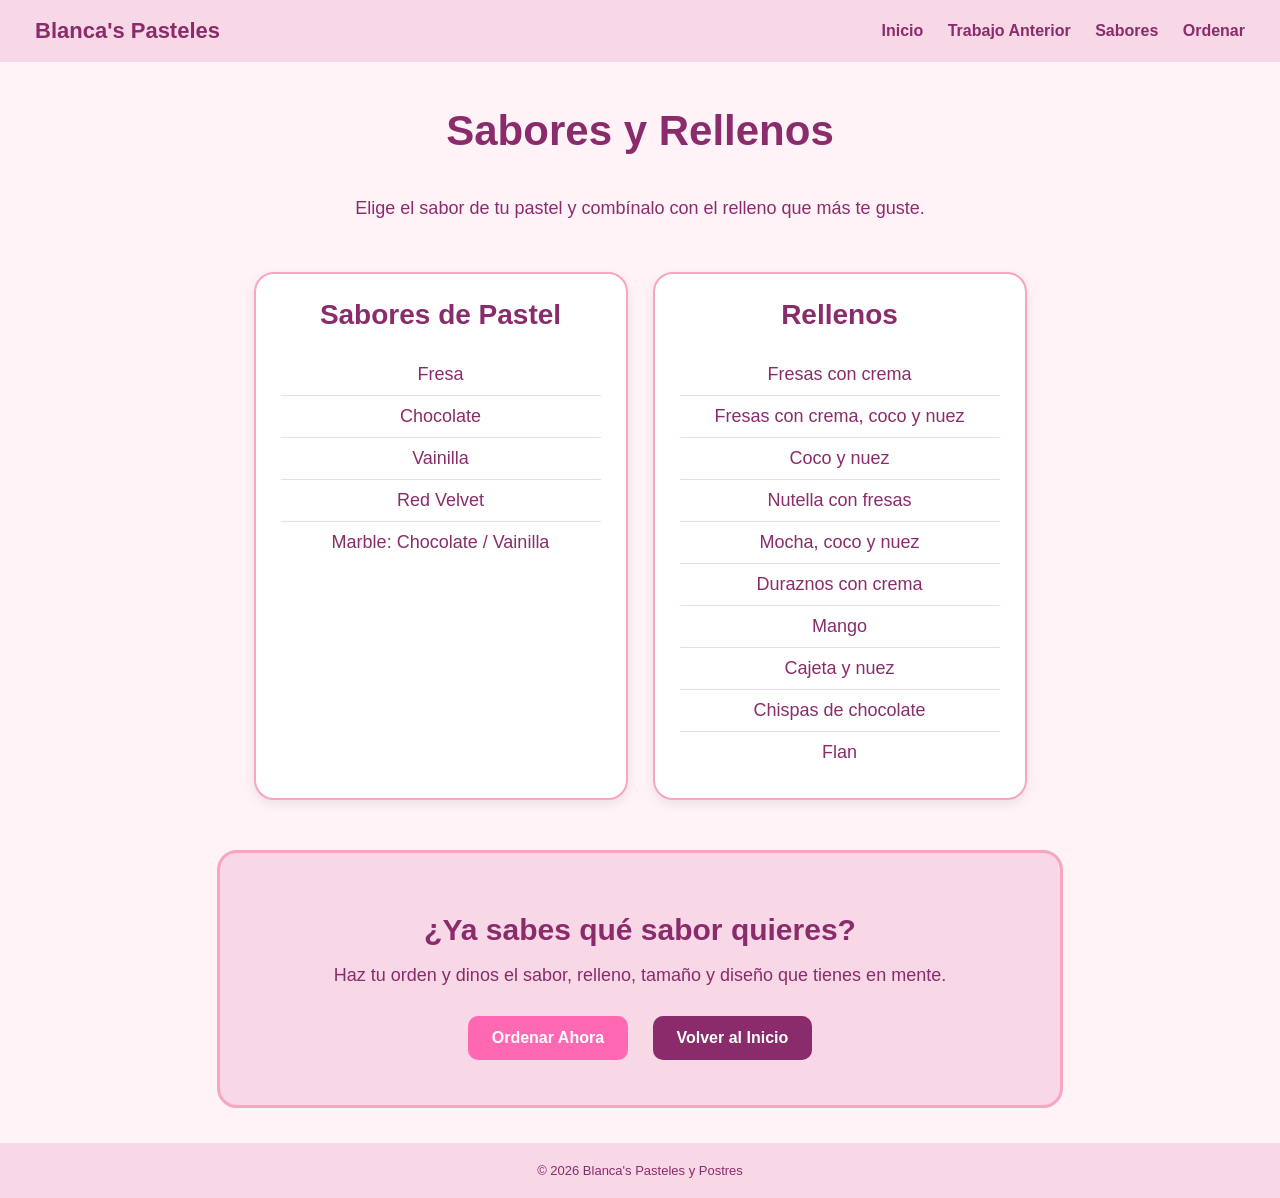
==== flavors.html @ 515bbdbe "Add files via upload" ====
<!DOCTYPE html>
<html lang="es">
<head>
  <meta charset="UTF-8">
  <title>Sabores y Rellenos - Blanca's</title>

  <style>
    body {
      font-family: Arial, sans-serif;
      background-color: #fff3f8;
      color: #8a2c6b;
      margin: 0;
      text-align: center;
    }

    .topbar {
      display: flex;
      justify-content: space-between;
      align-items: center;
      padding: 18px 35px;
      background-color: #f8d7e6;
      font-weight: bold;
    }

    .logo {
      font-size: 22px;
    }

    .nav a {
      text-decoration: none;
      color: #8a2c6b;
      margin-left: 20px;
    }

    header {
      padding: 45px 20px 20px;
    }

    h1 {
      margin: 0;
      font-size: 42px;
    }

    .intro {
      max-width: 650px;
      margin: 20px auto;
      padding: 0 20px;
      font-size: 18px;
      line-height: 1.5;
    }

    .menu-container {
      display: flex;
      flex-wrap: wrap;
      justify-content: center;
      gap: 25px;
      padding: 30px;
    }

    .menu-card {
      background: white;
      width: 320px;
      padding: 25px;
      border-radius: 20px;
      border: 2px solid #f8a5c2;
      box-shadow: 0 4px 12px rgba(0,0,0,0.08);
    }

    .menu-card h2 {
      margin-top: 0;
      font-size: 28px;
    }

    ul {
      list-style: none;
      padding: 0;
      margin: 0;
      font-size: 18px;
    }

    li {
      padding: 10px;
      border-bottom: 1px solid #f8d7e6;
    }

    li:last-child {
      border-bottom: none;
    }

    .order-section {
      background: #f8d7e6;
      margin: 20px auto 35px;
      padding: 35px 20px;
      max-width: 800px;
      border-radius: 20px;
      border: 3px solid #f8a5c2;
    }

    .order-section h2 {
      font-size: 30px;
      margin-bottom: 10px;
    }

    .order-section p {
      font-size: 18px;
      margin-bottom: 20px;
    }

    .button {
      display: inline-block;
      margin: 10px;
      text-decoration: none;
      background: #ff69b4;
      color: white;
      padding: 13px 24px;
      border-radius: 10px;
      font-weight: bold;
    }

    .home-button {
      background: #8a2c6b;
    }

    footer {
      background-color: #f8d7e6;
      padding: 20px;
      margin-top: 30px;
      font-size: 13px;
    }

    @media (max-width: 700px) {
      .topbar {
        flex-direction: column;
        gap: 10px;
      }

      .nav a {
        margin: 8px;
        display: inline-block;
      }

      h1 {
        font-size: 34px;
      }

      .menu-card {
        width: 85%;
      }

      .order-section {
        margin: 20px;
      }
    }
  </style>
</head>

<body>

<div class="topbar">
  <div class="logo">Blanca's Pasteles</div>

  <div class="nav">
    <a href="index.html">Inicio</a>
    <a href="work.html">Trabajo Anterior</a>
    <a href="flavors.html">Sabores</a>
    <a href="order.html">Ordenar</a>
  </div>
</div>

<header>
  <h1>Sabores y Rellenos</h1>
</header>

<p class="intro">
  Elige el sabor de tu pastel y combínalo con el relleno que más te guste.
</p>

<div class="menu-container">

  <div class="menu-card">
    <h2>Sabores de Pastel</h2>
    <ul>
      <li>Fresa</li>
      <li>Chocolate</li>
      <li>Vainilla</li>
      <li>Red Velvet</li>
      <li>Marble: Chocolate / Vainilla</li>
    </ul>
  </div>

  <div class="menu-card">
    <h2>Rellenos</h2>
    <ul>
      <li>Fresas con crema</li>
      <li>Fresas con crema, coco y nuez</li>
      <li>Coco y nuez</li>
      <li>Nutella con fresas</li>
      <li>Mocha, coco y nuez</li>
      <li>Duraznos con crema</li>
      <li>Mango</li>
      <li>Cajeta y nuez</li>
      <li>Chispas de chocolate</li>
      <li>Flan</li>
    </ul>
  </div>

</div>

<div class="order-section">
  <h2>¿Ya sabes qué sabor quieres?</h2>
  <p>Haz tu orden y dinos el sabor, relleno, tamaño y diseño que tienes en mente.</p>

  <a class="button" href="order.html">Ordenar Ahora</a>
  <a class="button home-button" href="index.html">Volver al Inicio</a>
</div>

<footer>
  © 2026 Blanca's Pasteles y Postres
</footer>

</body>
</html>
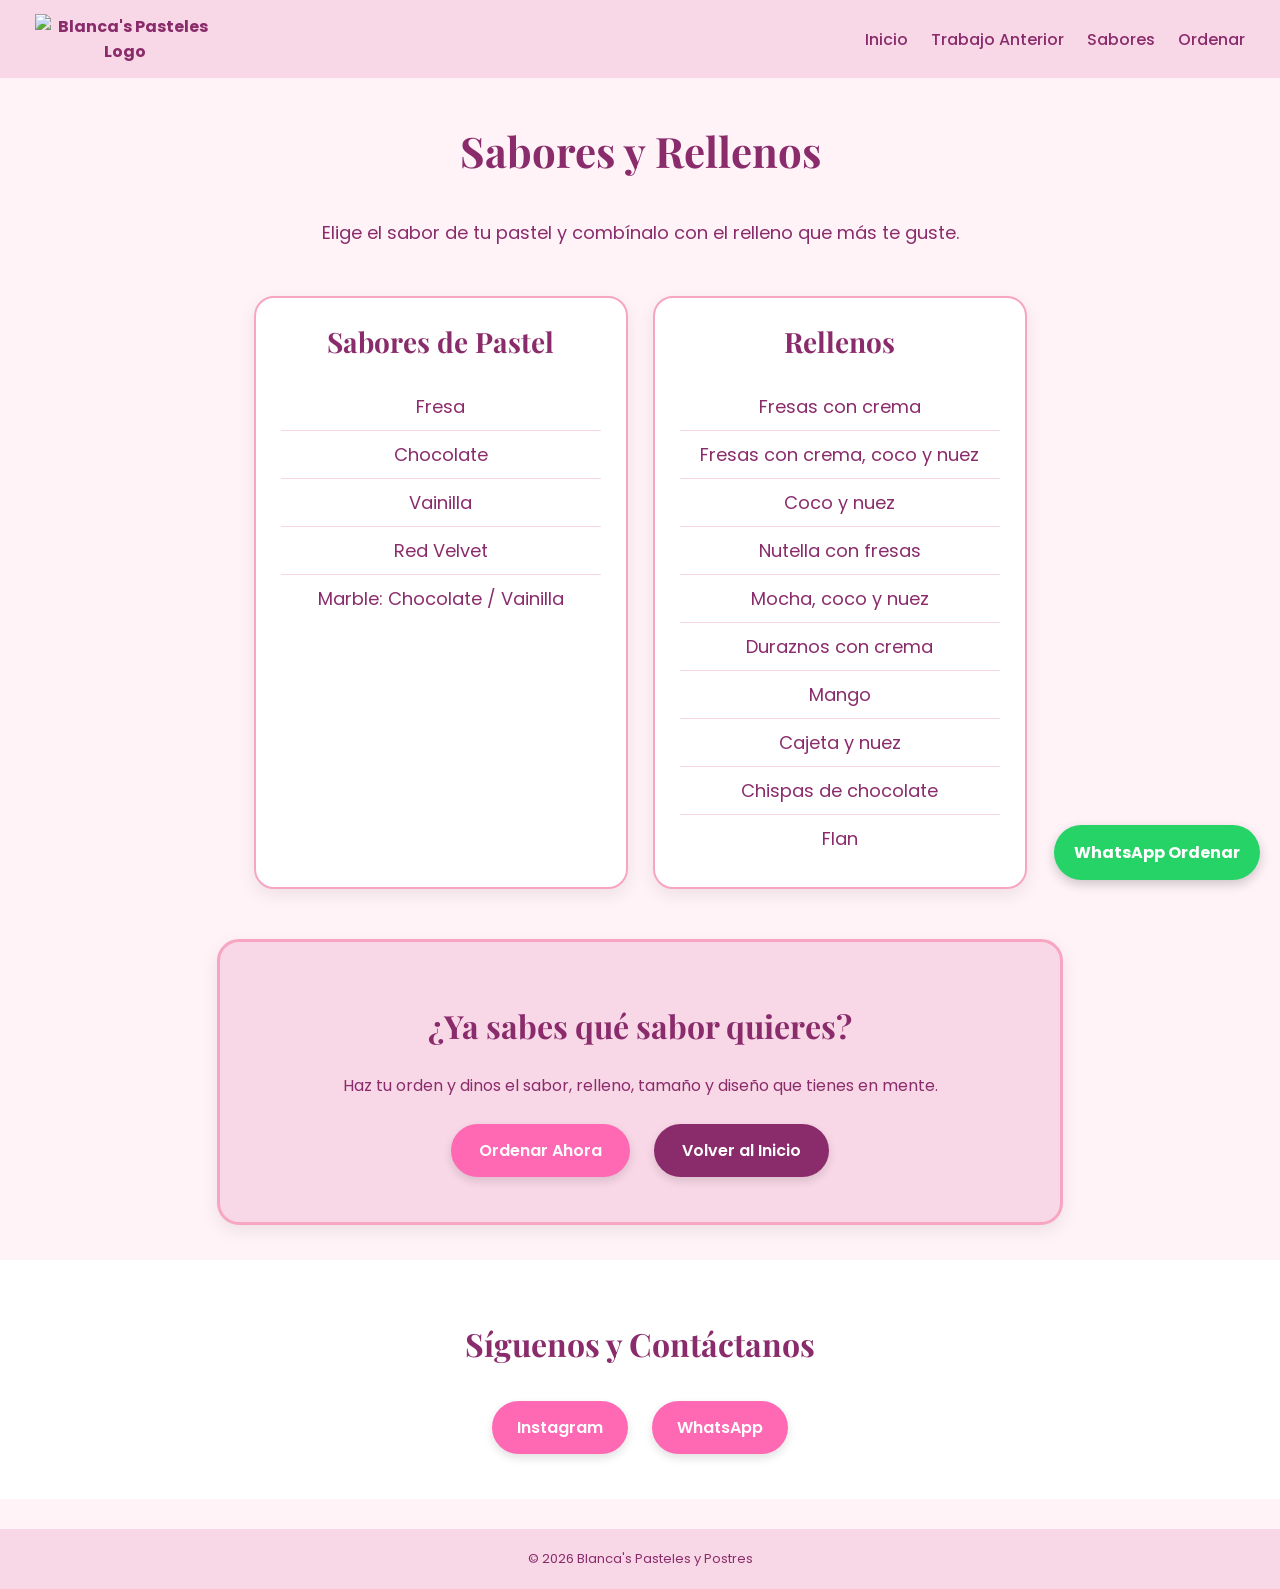
==== commit 43f852d2: "Add files via upload" ====
--- a/flavors.html
+++ b/flavors.html
@@ -4,9 +4,11 @@
   <meta charset="UTF-8">
   <title>Sabores y Rellenos - Blanca's</title>
 
+  <link href="https://fonts.googleapis.com/css2?family=Playfair+Display:wght@600;700&family=Poppins:wght@300;400;500;600&display=swap" rel="stylesheet">
+
   <style>
     body {
-      font-family: Arial, sans-serif;
+      font-family: 'Poppins', sans-serif;
       background-color: #fff3f8;
       color: #8a2c6b;
       margin: 0;
@@ -17,19 +19,22 @@
       display: flex;
       justify-content: space-between;
       align-items: center;
-      padding: 18px 35px;
+      padding: 14px 35px;
       background-color: #f8d7e6;
       font-weight: bold;
     }
 
-    .logo {
-      font-size: 22px;
+    .logo img {
+      width: 180px;
+      height: auto;
+      display: block;
     }
 
     .nav a {
       text-decoration: none;
       color: #8a2c6b;
       margin-left: 20px;
+      font-weight: 500;
     }
 
     header {
@@ -39,6 +44,7 @@
     h1 {
       margin: 0;
       font-size: 42px;
+      font-family: 'Playfair Display', serif;
     }
 
     .intro {
@@ -63,12 +69,13 @@
       padding: 25px;
       border-radius: 20px;
       border: 2px solid #f8a5c2;
-      box-shadow: 0 4px 12px rgba(0,0,0,0.08);
+      box-shadow: 0 6px 18px rgba(0,0,0,0.08);
     }
 
     .menu-card h2 {
       margin-top: 0;
       font-size: 28px;
+      font-family: 'Playfair Display', serif;
     }
 
     ul {
@@ -92,18 +99,15 @@
       margin: 20px auto 35px;
       padding: 35px 20px;
       max-width: 800px;
-      border-radius: 20px;
+      border-radius: 22px;
       border: 3px solid #f8a5c2;
-    }
-
-    .order-section h2 {
-      font-size: 30px;
-      margin-bottom: 10px;
-    }
-
-    .order-section p {
-      font-size: 18px;
-      margin-bottom: 20px;
+      box-shadow: 0 6px 18px rgba(0,0,0,0.08);
+    }
+
+    .order-section h2,
+    .social-section h2 {
+      font-size: 32px;
+      font-family: 'Playfair Display', serif;
     }
 
     .button {
@@ -112,13 +116,46 @@
       text-decoration: none;
       background: #ff69b4;
       color: white;
-      padding: 13px 24px;
-      border-radius: 10px;
-      font-weight: bold;
+      padding: 14px 28px;
+      border-radius: 30px;
+      font-weight: 600;
+      box-shadow: 0 4px 10px rgba(0,0,0,0.12);
     }
 
     .home-button {
       background: #8a2c6b;
+    }
+
+    .social-section {
+      text-align: center;
+      padding: 35px;
+      background: white;
+    }
+
+    .social-btn {
+      display: inline-block;
+      margin: 10px;
+      padding: 14px 25px;
+      border-radius: 30px;
+      text-decoration: none;
+      color: white;
+      font-weight: 600;
+      background: #ff69b4;
+      box-shadow: 0 4px 10px rgba(0,0,0,0.12);
+    }
+
+    .whatsapp-float {
+      position: fixed;
+      bottom: 20px;
+      right: 20px;
+      background: #25D366;
+      color: white;
+      padding: 15px 20px;
+      border-radius: 50px;
+      text-decoration: none;
+      font-weight: bold;
+      box-shadow: 0 4px 12px rgba(0,0,0,0.2);
+      z-index: 100;
     }
 
     footer {
@@ -134,6 +171,10 @@
         gap: 10px;
       }
 
+      .logo img {
+        width: 150px;
+      }
+
       .nav a {
         margin: 8px;
         display: inline-block;
@@ -157,7 +198,9 @@
 <body>
 
 <div class="topbar">
-  <div class="logo">Blanca's Pasteles</div>
+  <div class="logo">
+    <img src="logo.png" alt="Blanca's Pasteles Logo">
+  </div>
 
   <div class="nav">
     <a href="index.html">Inicio</a>
@@ -214,9 +257,17 @@
   <a class="button home-button" href="index.html">Volver al Inicio</a>
 </div>
 
+<div class="social-section">
+  <h2>Síguenos y Contáctanos</h2>
+  <a class="social-btn" href="https://www.instagram.com/blancaspasteles/" target="_blank">Instagram</a>
+  <a class="social-btn" href="https://wa.me/19012893587" target="_blank">WhatsApp</a>
+</div>
+
 <footer>
   © 2026 Blanca's Pasteles y Postres
 </footer>
 
+<a class="whatsapp-float" href="https://wa.me/19012893587" target="_blank">WhatsApp Ordenar</a>
+
 </body>
 </html>
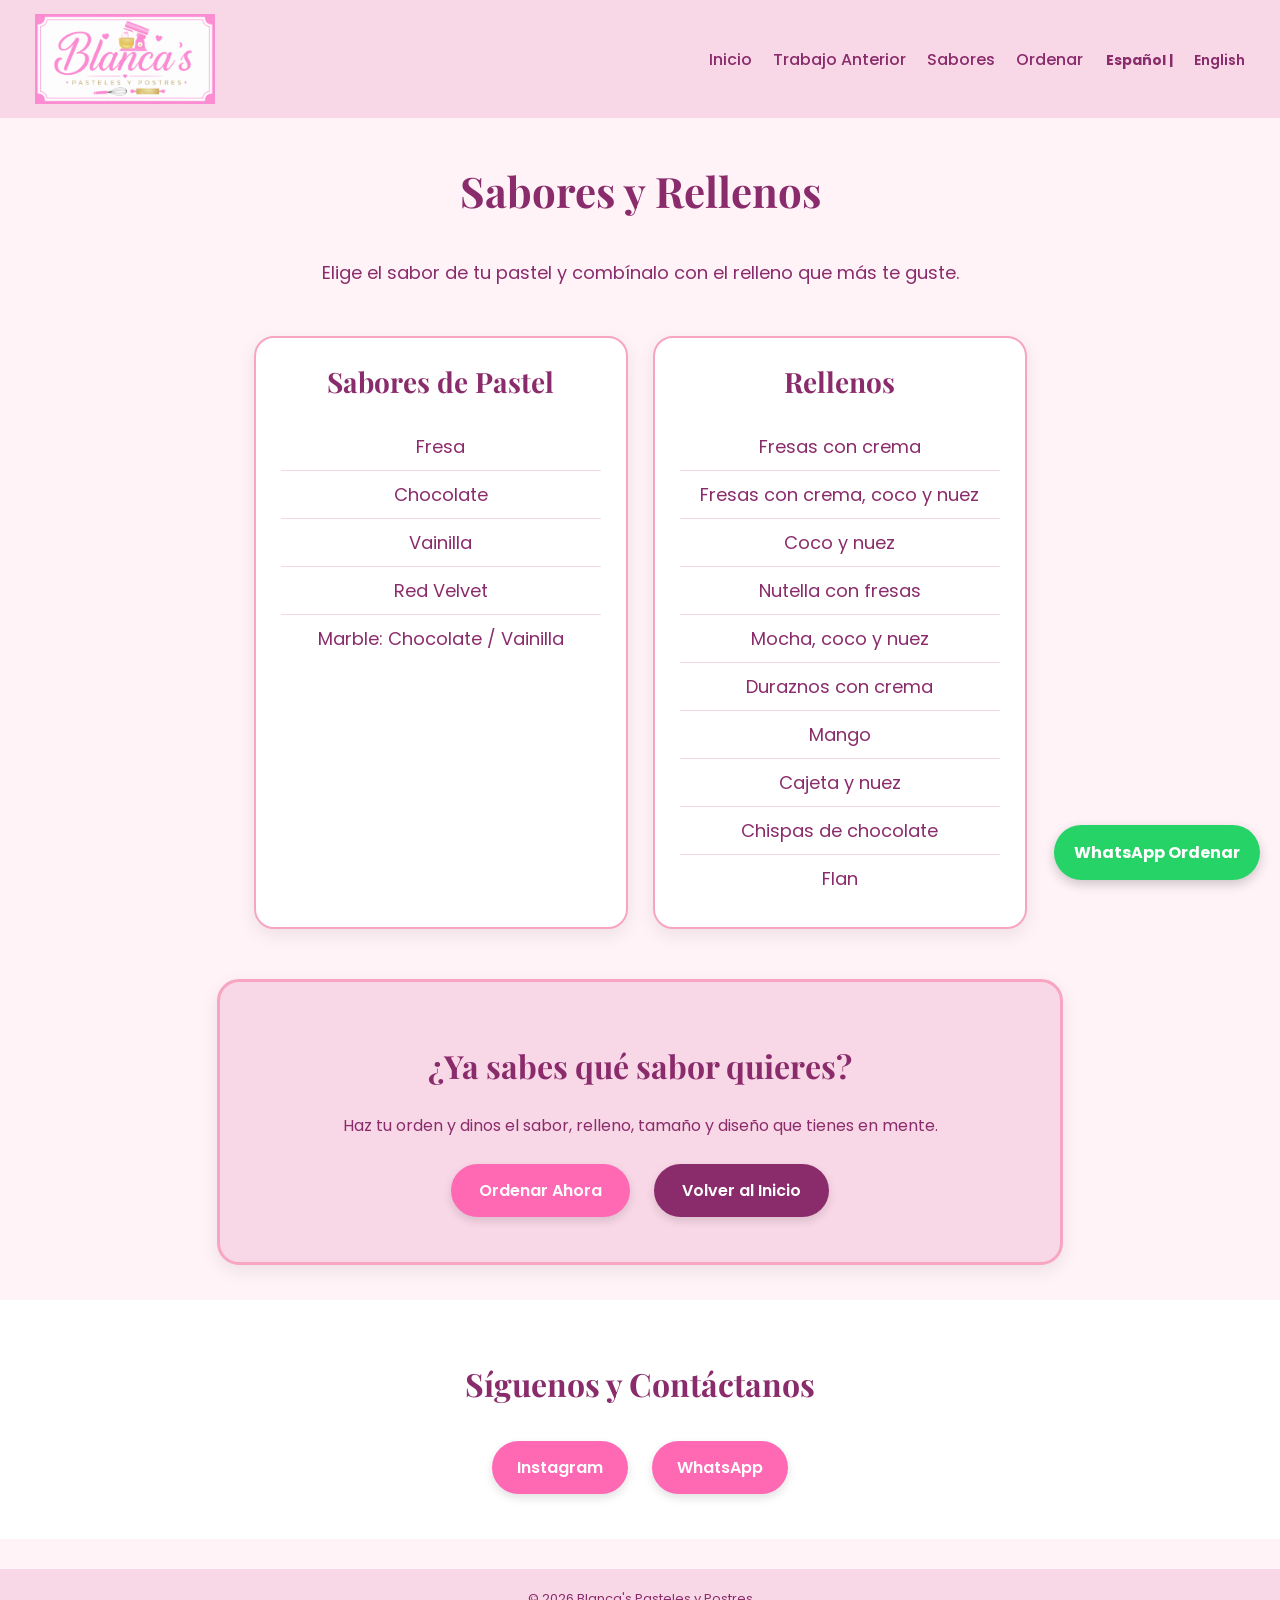
==== commit 7d75dc96: "Add files via upload" ====
--- a/flavors.html
+++ b/flavors.html
@@ -33,8 +33,19 @@
     .nav a {
       text-decoration: none;
       color: #8a2c6b;
+      margin-left: 18px;
+      font-weight: 500;
+    }
+
+    .lang-switch {
       margin-left: 20px;
-      font-weight: 500;
+      font-size: 14px;
+    }
+
+    .lang-switch a {
+      color: #8a2c6b;
+      text-decoration: none;
+      font-weight: 600;
     }
 
     header {
@@ -180,6 +191,11 @@
         display: inline-block;
       }
 
+      .lang-switch {
+        display: block;
+        margin: 8px 0;
+      }
+
       h1 {
         font-size: 34px;
       }
@@ -207,6 +223,7 @@
     <a href="work.html">Trabajo Anterior</a>
     <a href="flavors.html">Sabores</a>
     <a href="order.html">Ordenar</a>
+    <span class="lang-switch"><strong>Español</strong> | <a href="flavors-en.html">English</a></span>
   </div>
 </div>
 
